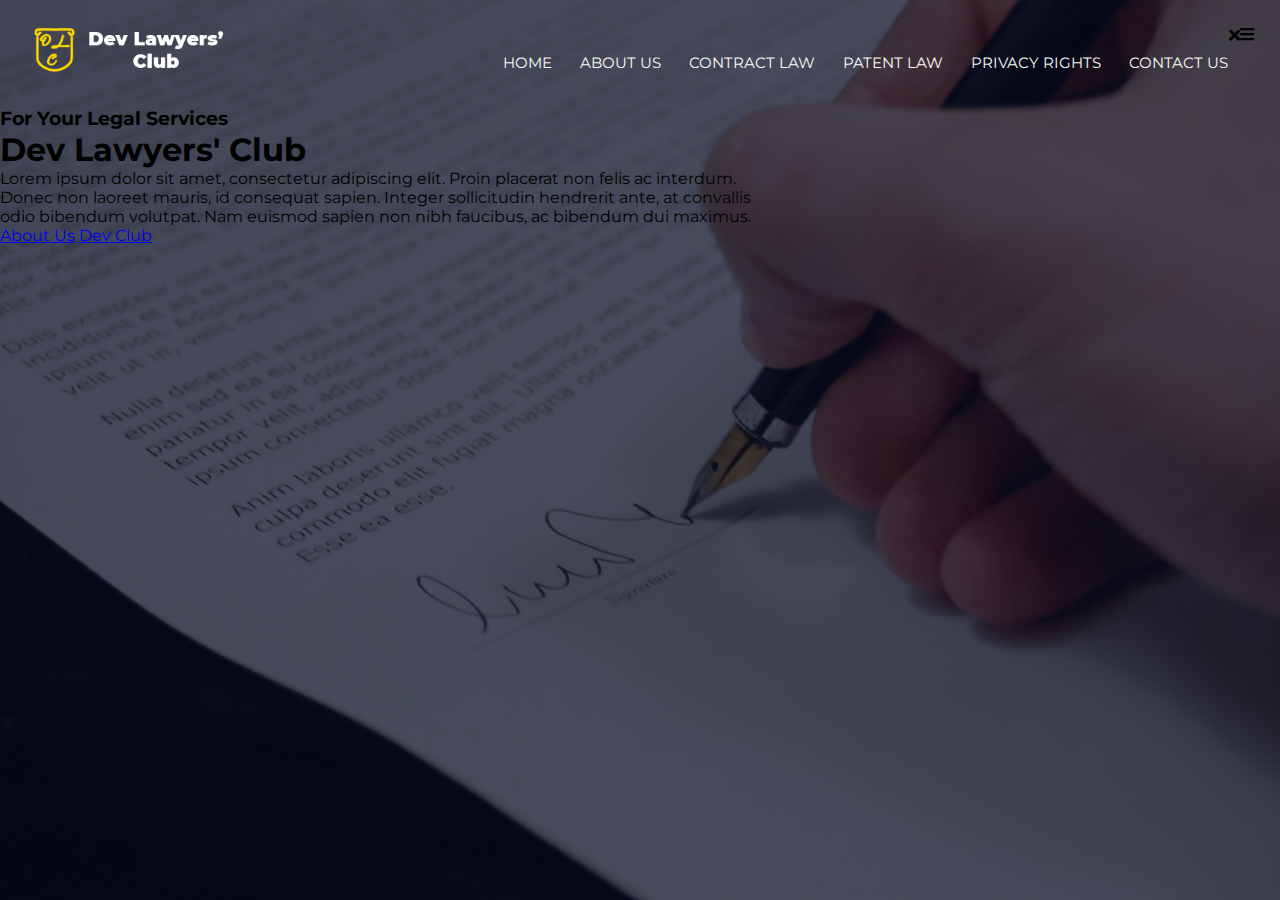
==== about-us.html @ 2941db4f "all html and css changeof files to lower case" ====
<!doctype html>
<html>
<head>
<meta charset="utf-8">
<meta name="viewport" content="width=device-width, initail-scale=1.0">	
<title>Dev Lawyers' Club</title>
<link rel="stylesheet" href="css/about-us.css">
<link rel="preconnect" href="https://fonts.googleapis.com">
<link rel="preconnect" href="https://fonts.gstatic.com" crossorigin>
<link href="https://fonts.googleapis.com/css2?family=Montserrat:wght@500;600&display=swap" rel="stylesheet">
<link href="https://cdnjs.cloudflare.com/ajax/libs/font-awesome/5.13.0/css/all.min.css" rel="stylesheet">

<body>
	<!-- header section starts -->
	
	<section class="header">
		<nav>
			<a href="index.html"><img src="Images/Dev Club Logo-01.png" alt=""></a>
			<div class="nav-links" id="navlinks">
				<i class="fa fa-times" aria-hidden="true" onClick="hideMenu()"></i>
				<ul>
					<li><a href="index.html">HOME</a></li>
					<li><a class="active" href="about-us.html">ABOUT US</a></li>
					<li><a href="contract-law.html">CONTRACT LAW</a></li>
					<li><a href="patent-law.html">PATENT LAW</a></li>
					<li><a href="privacy-law.html">PRIVACY RIGHTS</a></li>
					<li><a href="contact-us.html">CONTACT US</a></li>
				</ul>
			</div>
			<i class="fa fa-bars" aria-hidden="true" onClick="showMenu()"></i>
		</nav>
	<div class="text-box">
		<h3>For Your Legal Services</h3>
		<h1>Dev Lawyers' Club</h1>
		<p>Lorem ipsum dolor sit amet, consectetur adipiscing elit. Proin placerat non felis ac interdum. <br>Donec non laoreet mauris, id consequat sapien. Integer sollicitudin hendrerit ante, at convallis <br>odio bibendum volutpat. Nam euismod sapien non nibh faucibus, ac bibendum dui maximus.</p>
		<a class="abt-btn" href="about-us.html">About Us</a>
		<a class="abt-btn" href="index.html">Dev Club</a>
		
	</div>
	
	</section>
	<!-- header section ends -->
	
	<!-- Our Expertise Section Starts -->
	
	
	
	
	<!-- Our Expertise Section Ends -->
	
	
	
	<!-- Javascript to hide menu -->
	<script>
		var navlinks = document.getElementById("navlinks");
		
		function showMenu() {
			navlinks.style.right = "0";
		}
		
		function hideMenu() {
			navlinks.style.right = "-200px";
		}
	</script>
	
</body>	
	
</html>
---- css/about-us.css ----
* {
	margin: 0;
	padding: 0;
	font-family: 'Montserrat', sans-serif;
}

.header {
	min-height: 100vh;
	width: 100%;
	background-image: linear-gradient(rgba(4,9,30,0.7), rgba(4,9,30,0.7)), url("../Images/Contract.jpg");
	background-position: center;
	background-size: cover;
	position: relative;
}  

nav {
	display: flex;
	padding: 2% 2%;
	justify-content: space-between;
	
}

nav img {
	width: 200px;
}

.nav-links {
	flex: 1;
	text-align: right;
}

.nav-links ul li {
	list-style: none;
	display: inline-block;
	padding: 8px 12px;
	position: relative;
}

.nav-links ul li a {
	color: #FAF9F6;
	text-decoration: none;
	font-size: 15px;
}

.nav-links ul li::after {
	content: '';
	width: 0%;
	height: 2px;
	background: #0000FF;
	display: block;
	margin: auto;
	transition: 0.5s;
}
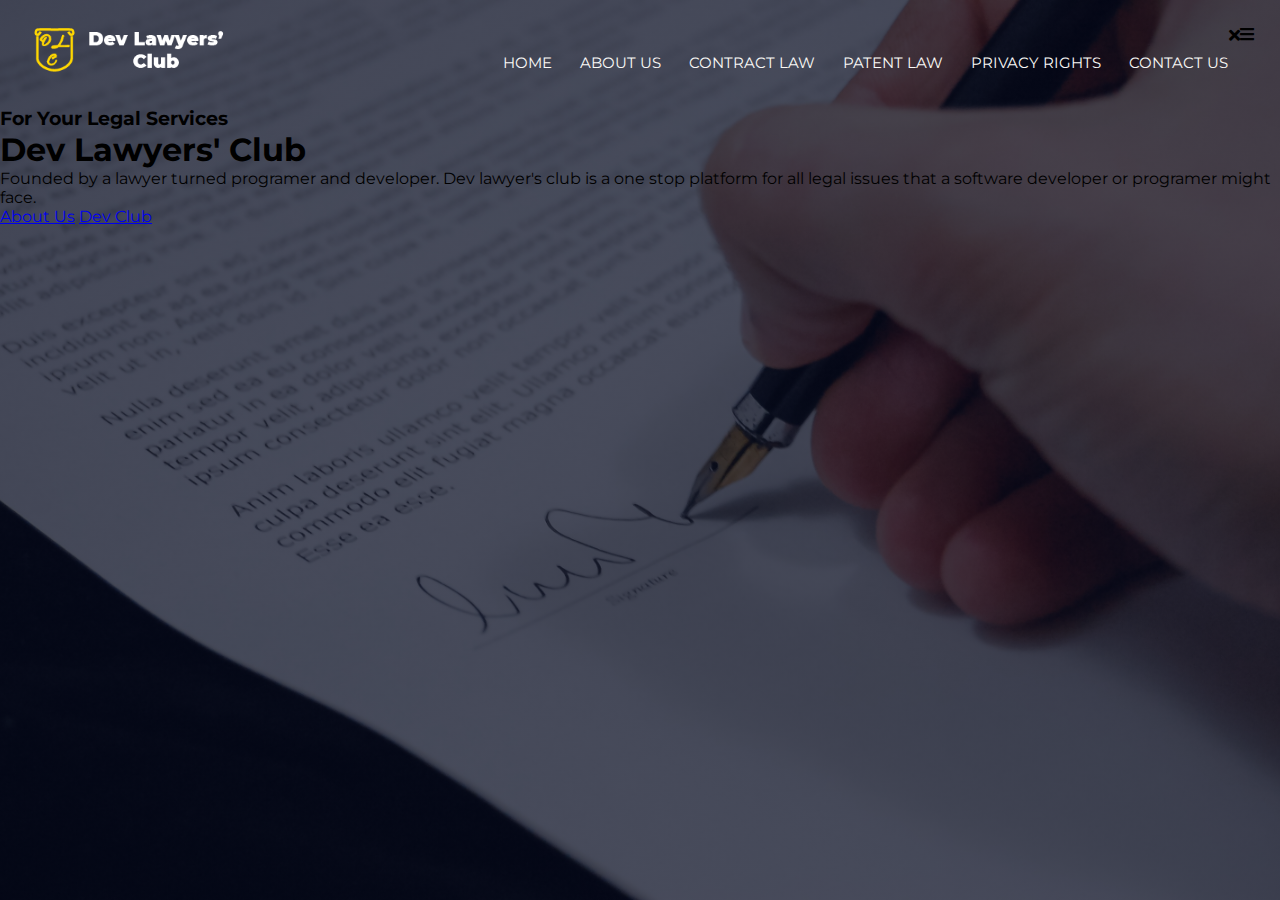
==== commit 5256527f: "all information about the different legal services." ====
--- a/about-us.html
+++ b/about-us.html
@@ -32,7 +32,7 @@
 	<div class="text-box">
 		<h3>For Your Legal Services</h3>
 		<h1>Dev Lawyers' Club</h1>
-		<p>Lorem ipsum dolor sit amet, consectetur adipiscing elit. Proin placerat non felis ac interdum. <br>Donec non laoreet mauris, id consequat sapien. Integer sollicitudin hendrerit ante, at convallis <br>odio bibendum volutpat. Nam euismod sapien non nibh faucibus, ac bibendum dui maximus.</p>
+		<p>Founded by a lawyer turned programer and developer. Dev lawyer's club is a one stop platform for all legal issues that a software developer or programer might face.</p>
 		<a class="abt-btn" href="about-us.html">About Us</a>
 		<a class="abt-btn" href="index.html">Dev Club</a>
 		
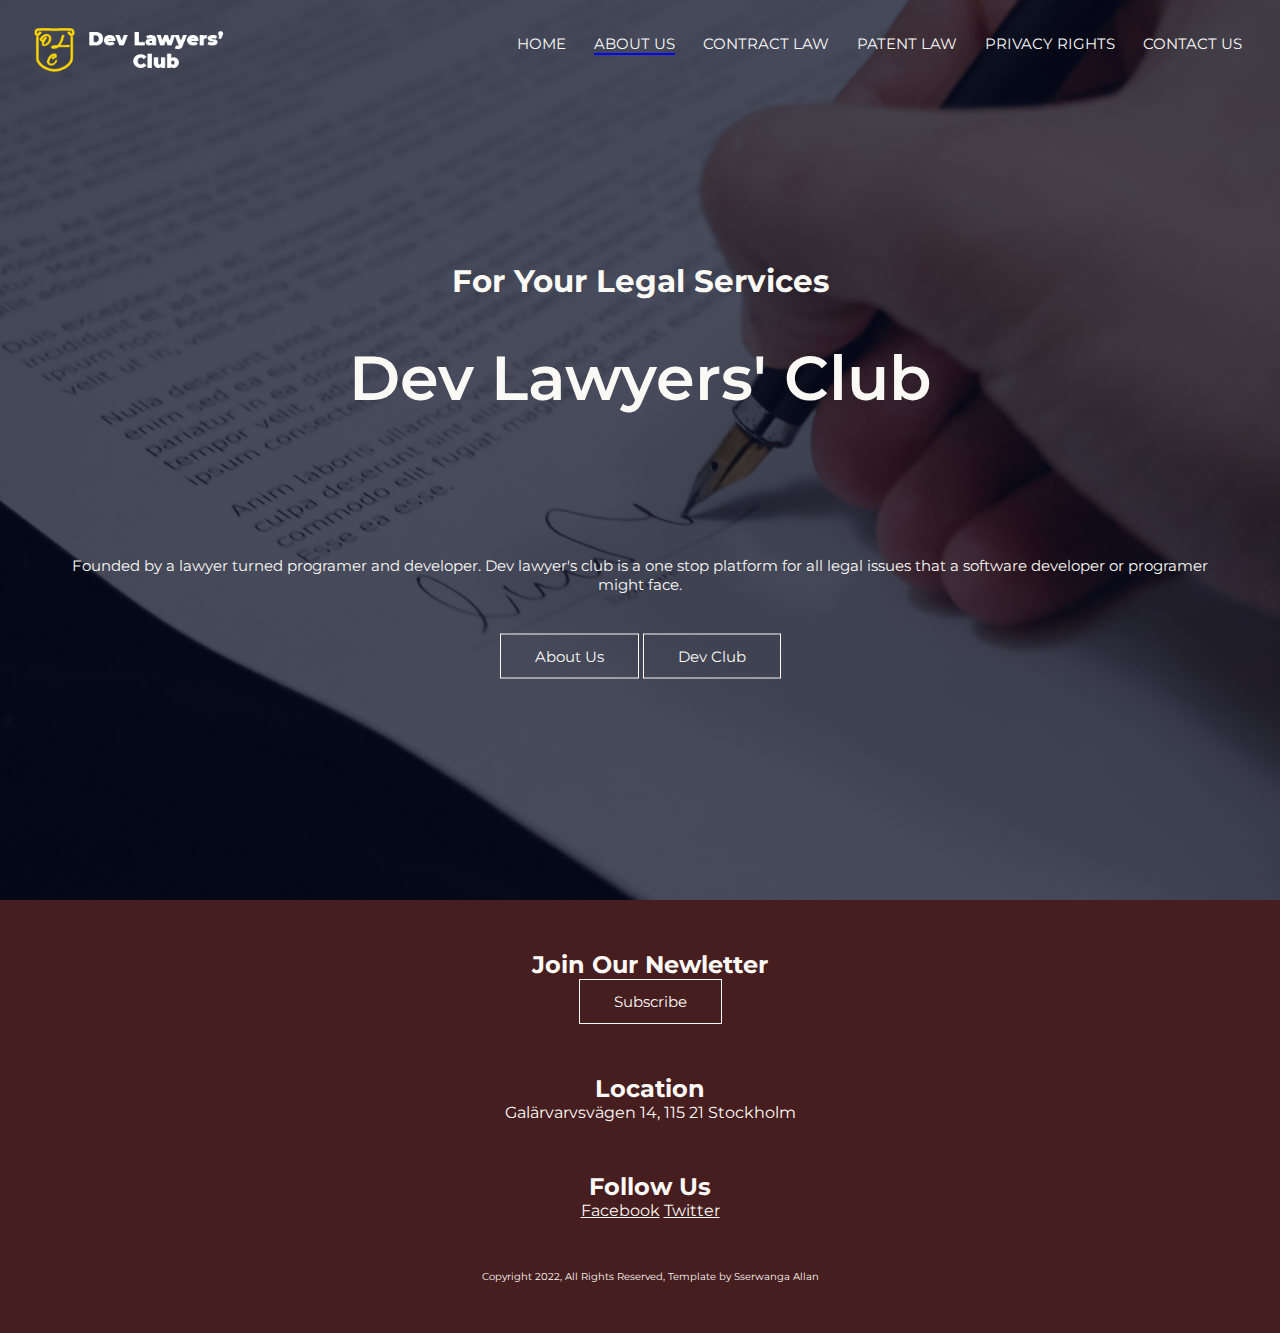
==== commit 37f1f224: "all" ====
--- a/about-us.html
+++ b/about-us.html
@@ -47,6 +47,35 @@
 	
 	
 	<!-- Our Expertise Section Ends -->
+
+	
+	<!-- footer Starts here -->
+	
+	
+	<section class="footer">
+		<div class="newsletter">
+			<h2>Join Our Newletter</h2>
+			<a class="con-btn" href="sub.html">Subscribe</a>
+		</div>
+		<div class="location">
+			<h2>Location</h2>
+			<p>Galärvarvsvägen 14, 115 21 Stockholm</p>
+		</div>
+		<div class="icons">
+			<h2>Follow Us</h2>
+			<a href="https://www.facebook.com/">Facebook</a>
+			<a href="https://twitter.com/home">Twitter</a>
+		</div>
+		<div class="cop">
+			<p>Copyright 2022, All Rights Reserved, Template by Sserwanga Allan</p>
+		</div>
+	</section>
+	
+	
+	
+	
+	<!-- footer Ends Here -->
+
 	
 	
 	
--- a/css/about-us.css
+++ b/css/about-us.css
@@ -50,4 +50,281 @@
 	display: block;
 	margin: auto;
 	transition: 0.5s;
-}+}
+
+.nav-links ul li:hover::after {
+	width: 100%;
+}
+
+.nav-links ul li a.active {
+	border-bottom: 2px solid #0000FF;
+}
+
+.text-box {
+	width: 90%;
+	color: #FAF9F6;
+	position: absolute;
+	top: 50%;
+	left: 50%;
+	transform: translate(-50%, -50%);
+	text-align: center;
+}
+
+.text-box h1 {
+	font-size: 62px;
+	margin: 40px 0 40px;
+}
+
+.text-box h3 {
+	font-size: 31px;
+	margin: 40px 0 40px;
+}
+
+.text-box p {
+	font-size: 15px;
+	margin: 40px 0 40px;
+}
+
+.con-btn {
+	display: inline-block;
+	text-decoration: none;
+	color: #FAF9F6;
+	border: 1px solid #FAF9F6;
+	padding: 12px 34px;
+	font-size: 15px;
+	background: transparent;
+	position: relative;
+	cursor: pointer;
+}
+
+.con-btn:hover {
+	border: 1px solid #FAF9F6;
+	background: #0000FF;
+	transition: 1s;
+}
+
+
+.abt-btn {
+	display: inline-block;
+	text-decoration: none;
+	color: #FAF9F6;
+	border: 1px solid #FAF9F6;
+	padding: 12px 34px;
+	font-size: 15px;
+	background: transparent;
+	position: relative;
+	cursor: pointer;
+}
+
+.abt-btn:hover {
+	border: 1px solid #FAF9F6;
+	background: #0000FF;
+	transition: 1s;
+}
+
+nav .fa {
+	display: none;
+}
+
+@media(max-width: 700px) {
+	.text-box h3 {
+	font-size: 15px;
+	margin: 40px 0 40px;
+}
+}
+
+@media(max-width: 700px) {
+	.text-box h1 {
+	font-size: 30px;
+	margin: 40px 0 40px;
+}
+}
+
+
+@media(max-width: 700px) {
+	.text-box p {
+	font-size: 10px;
+	margin: 40px 0 40px;
+}
+}
+
+@media(max-width: 1000px) {
+	.nav-links ul li {
+		display: block;
+	}
+	.nav-links {
+		position: absolute;
+		background: #0000FF;
+		height: 100vh;
+		width: 200px;
+		top: 0;
+		right: -200px;
+		text-align: left;
+		z-index: 2;
+		transition: 1s;
+	}
+	nav .fa {
+		display: block;
+		color: #FAF9F6;
+		margin: 10px;
+		font-size: 22px;
+		cursor: pointer;
+		
+	}
+	.nav-links ul {
+		padding: 30px;
+	}
+}
+
+/*-- Form --*/
+
+.form {
+	display: flex;
+	align-content: center;
+	justify-content: space-around;
+	width: 100%;
+	max-width: 40%;
+	margin: 0 auto;
+	padding: 2px;
+	box-shadow: 0 0 20px 0px rgba(0, 0, 0, 0.2);
+	border-radius: 10px;
+	
+}
+
+.form-gr {
+	width: 100%;
+	margin-top: 20px;
+	font-size: 15px;
+	color: #FAF9F6;
+	text-align: center;
+}
+
+.form-gr input {
+	width: 95%;
+	padding: 5px;
+	border: 1px solid #494949;
+	border-radius: 5px;
+	
+}
+
+button[type="submit"] {
+	width: 99%;
+	text-decoration: none;
+	color: #FAF9F6;
+	border: 1px solid #FAF9F6;
+	font-size: 15px;
+	background: transparent;
+	cursor: pointer;
+	padding: 10px;
+	margin: 20px 0;
+}
+
+button[type="submit"]:hover {
+	border: 1px solid #FAF9F6;
+	background: #0000FF;
+	transition: 1s;
+}
+
+/*-- Form --*/
+
+/*-- expertise --*/
+.expertise {
+	widows: 80%;
+	margin: auto;
+	text-align: center;
+	padding-top: 100px;
+	padding-bottom: 100px;
+	
+}
+
+.row {
+	display: flex;
+	justify-content: space-between;
+	padding: 0px 60px;
+}
+h1 {
+	font-size: 60px;
+	font-weight: 600;
+	padding-bottom: 100px;
+}
+
+.cul-col {
+	flex-basis: 31%;
+	background: #D3D3D3;
+	border-radius: 10px;
+	border-top: 5px solid #0000FF;
+	padding: 20px 15px;
+	box-sizing: border-box;
+	transition: 0.3s;
+	
+}
+
+
+
+
+.cul-col:hover {
+	box-shadow: 0 0 20px 0px rgba(0, 0, 0, 0.2)
+}
+
+@media(max-width: 1000px) {
+	.expertise h1 {
+		font-size: 40px;
+	}
+
+	.cul-col p {
+		font-size: 15px;
+}
+	
+}
+
+@media(max-width: 800px) {
+		.cul-col p {
+		font-size: 10px;
+	}
+
+	.cul-col h3 {
+		font-size: 15px;
+	}
+	
+}
+
+@media(max-width: 600px) {
+	.expertise h1 {
+		font-size: 30px;
+	}
+}
+
+/*-- expertise --*/
+
+
+/*-- footer --*/
+
+.footer {
+	width: 100%;
+	background: #471E1F;
+	padding: 50px 10px;
+	color: #FAF9F6;
+	text-align: center;
+}
+
+.location {
+	padding-bottom: 50px;
+}
+
+.cop p {
+	font-size: 10px;
+}
+
+.icons a {
+	color: #FAF9F6;
+}
+
+.icons {
+	padding-bottom: 50px;
+}
+
+.newsletter {
+	padding-bottom: 50px;
+}
+
+/*-- footer --*/
